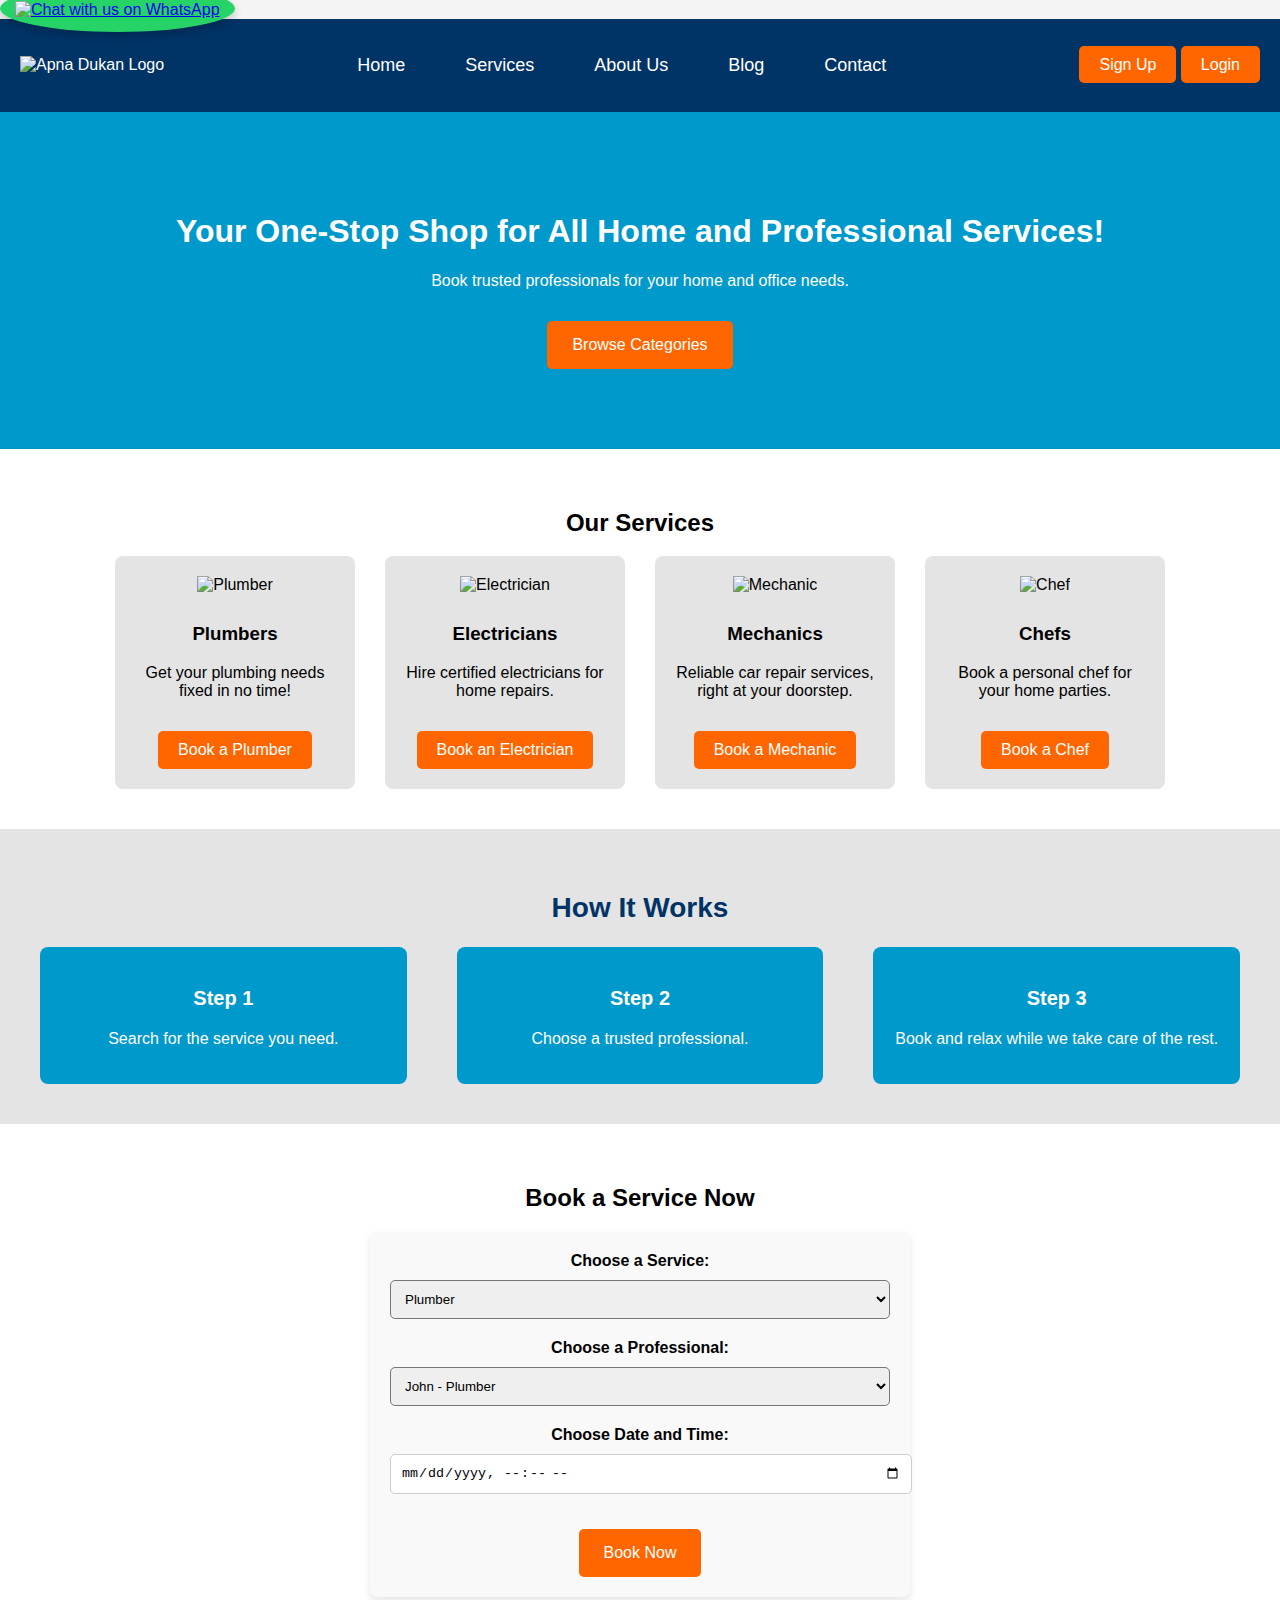
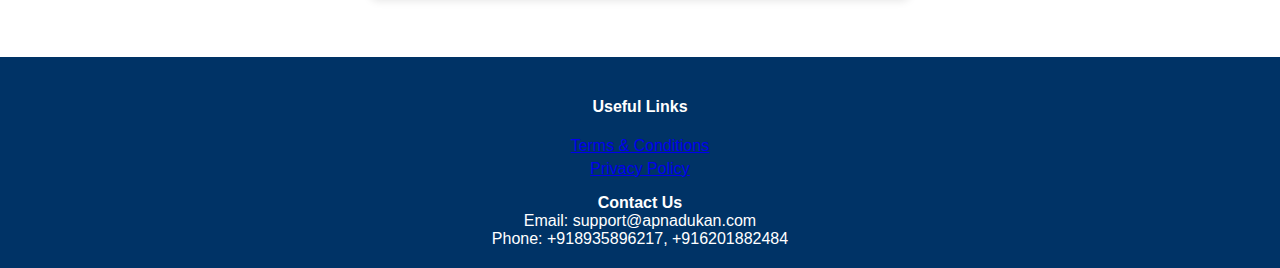
==== index.html @ 76e1aec9 "Apnadukan" ====
<!DOCTYPE html>
<html lang="en">
<head>
    <meta charset="UTF-8">
    <meta name="viewport" content="width=device-width, initial-scale=1.0">
    <meta name="description" content="Apna Dukan - Book Plumbers, Electricians, Mechanics, and other services online.">
    <meta name="keywords" content="Book Plumbers Online, Hire Local Electricians, Affordable Mechanics Near Me">
    <meta name="author" content="Apna Dukan">
    <title>Apna Dukan - Your One-Stop Shop for Home Services</title>
    <link rel="stylesheet" href="styles.css">
    <link rel="icon" href="favicon.ico" type="image/x-icon">
</head>
<body>
    <!-- WhatsApp Button -->
    <a href="https://wa.me/918935896217" target="_blank" class="whatsapp-button">
        <img src="https://img.freepik.com/free-vector/whatsapp-icon-design_23-2147900927.jpg?t=st=1734052934~exp=1734056534~hmac=d6571d8806880713b3794296e9ca2d9425437ab3c9b84e02272cd6833ab88f26&w=740" alt="Chat with us on WhatsApp" />
    </a>

    <!-- Navigation Bar -->
    <header>
        <nav>
            <div class="logo">
                <img src="https://encrypted-tbn0.gstatic.com/images?q=tbn:ANd9GcSuK33UytRw5ppQWr8VhZNRApxcK8v4Ab167OzTk5ACema3KgeKS_ghwzOnC4Yw_9pt8Wk&usqp=CAU" alt="Apna Dukan Logo">
            </div>
            <ul class="nav-links">
                <li><a href="#home">Home</a></li>
                <li><a href="#services">Services</a></li>
                <li><a href="about.html">About Us</a></li>
                <li><a href="https://apnadukan123456.blogspot.com/2024/12/apna-dukan-revolutionizing-household.html"target="_blank">Blog</a></li>
                <li><a href="#contact">Contact</a></li>
            </ul>
            <div class="cta-buttons">
                <a href="signup.html" class="button">Sign Up</a>
                <a href="signup.html" class="button">Login</a>
            </div>
        </nav>
    </header>

    <!-- Hero Section -->
    <section id="home" class="hero">
        <div class="hero-content">
            <h1>Your One-Stop Shop for All Home and Professional Services!</h1>
            <p>Book trusted professionals for your home and office needs.</p>
            <a href="#services" class="cta-button">Browse Categories</a>
        </div>
    </section>

    <!-- Service Categories Section -->
    <section id="services" class="service-categories">
        <h2>Our Services</h2>
        <div class="service-list">
            <div class="service-item">
                <img src="https://www.shutterstock.com/shutterstock/photos/2426451109/display_1500/stock-vector-cartoon-kid-plumber-holding-a-big-key-and-giving-thumb-2426451109.jpg" alt="Plumber">
                <h3>Plumbers</h3>
                <p>Get your plumbing needs fixed in no time!</p>
                <a href="plumbers.html" class="service-btn">Book a Plumber</a>
            </div>
            <div class="service-item">
                <img src="https://www.shutterstock.com/shutterstock/photos/1924190375/display_1500/stock-vector-working-electrician-with-tools-wires-tester-in-hands-vector-illustration-in-flat-cartoon-style-1924190375.jpg" alt="Electrician">
                <h3>Electricians</h3>
                <p>Hire certified electricians for home repairs.</p>
                <a href="electricians.html" class="service-btn">Book an Electrician</a>
            </div>
            <div class="service-item">
                <img src="https://www.shutterstock.com/shutterstock/photos/2390165555/display_1500/stock-vector-mechanic-man-mascot-logo-design-cartoon-car-mechanic-worker-mascot-vector-clipart-image-of-a-male-2390165555.jpg" alt="Mechanic">
                <h3>Mechanics</h3>
                <p>Reliable car repair services, right at your doorstep.</p>
                <a href="mechanics.html" class="service-btn">Book a Mechanic</a>
            </div>
            <div class="service-item">
                <img src="https://www.shutterstock.com/shutterstock/photos/2473996033/display_1500/stock-vector-chef-with-tray-of-food-in-hand-emblem-cooking-logo-vector-illustration-for-cafe-or-restaurant-menu-2473996033.jpg" alt="Chef">
                <h3>Chefs</h3>
                <p>Book a personal chef for your home parties.</p>
                <a href="chefs.html" class="service-btn">Book a Chef</a>
            </div>
        </div>
    </section>

    <!-- How It Works Section -->
    <section id="how-it-works" class="how-it-works">
        <h2>How It Works</h2>
        <div class="steps">
            <div class="step">
                <h3>Step 1</h3>
                <p>Search for the service you need.</p>
            </div>
            <div class="step">
                <h3>Step 2</h3>
                <p>Choose a trusted professional.</p>
            </div>
            <div class="step">
                <h3>Step 3</h3>
                <p>Book and relax while we take care of the rest.</p>
            </div>
        </div>
    </section>

    <!-- Booking Form -->
    <section id="booking" class="booking">
        <h2>Book a Service Now</h2>
        <form id="bookingForm">
            <label for="service">Choose a Service:</label>
            <select id="service" name="service" required>
                <option value="plumber">Plumber</option>
                <option value="electrician">Electrician</option>
                <option value="mechanic">Mechanic</option>
                <option value="chef">Chef</option>
            </select>

            <label for="professional">Choose a Professional:</label>
            <select id="professional" name="professional" required>
                <option value="john">John - Plumber</option>
                <option value="paul">Paul - Electrician</option>
                <option value="sam">Sam - Mechanic</option>
                <option value="raj">Raj - Chef</option>
            </select>

            <label for="date">Choose Date and Time:</label>
            <input type="datetime-local" id="date" name="date" required>

            <button type="submit" class="cta-button">Book Now</button>
        </form>
        <div id="confirmationMessage" class="confirmation"></div>
    </section>

    <!-- Footer Section -->
    <footer id="contact">
        <div class="footer-content">
            <div class="footer-links">
                <h4>Useful Links</h4>
                <ul>
                    <li><a href="#terms">Terms & Conditions</a></li>
                    <li><a href="#privacy">Privacy Policy</a></li>
                </ul>
            </div>
            <div class="footer-contact">
                <h4>Contact Us</h4>
                <p>Email: support@apnadukan.com</p>
                <p>Phone: +918935896217, +916201882484</p>
            </div>
        </div>
    </footer>

    <script src="scripts.js"></script>
</body>
</html>
---- styles.css ----
/* General Styles */
body {
    font-family: Arial, sans-serif;
    margin: 0;
    padding: 0;
    box-sizing: border-box;
    background-color: #f4f4f4;
}

header {
    background-color: #003366;
    color: white;
    padding: 20px;
}

nav {
    display: flex;
    justify-content: space-between;
    align-items: center;
}

.nav-links {
    list-style: none;
    display: flex;
    gap: 20px;
}

.nav-links li {
    margin: 0;
}

.nav-links a {
    color: white;
    text-decoration: none;
}

.cta-buttons a {
    background-color: #FF6600;
    color: white;
    padding: 10px 20px;
    border-radius: 5px;
    text-decoration: none;
}

.cta-buttons a:hover {
    background-color: #e65c00;
}

.hero {
    background-color: #0099cc;
    color: white;
    text-align: center;
    padding: 80px 20px;
}

.hero .cta-button {
    background-color: #FF6600;
    padding: 15px 25px;
    text-decoration: none;
    border-radius: 5px;
}

.service-categories {
    padding: 40px;
    text-align: center;
    background-color: white;
}

.service-categories .service-list {
    display: flex;
    justify-content: center;
    gap: 30px;
}

.service-item {
    background-color: #e4e4e4;
    padding: 20px;
    border-radius: 8px;
    width: 200px;
    text-align: center;
}

.service-item img {
    width: 50px;
    height: 50px;
    margin-bottom: 10px;
}

.service-btn {
    display: inline-block;
    margin-top: 15px;
    background-color: #FF6600;
    padding: 10px 20px;
    color: white;
    text-decoration: none;
    border-radius: 5px;
}

.service-btn:hover {
    background-color: #e65c00;
}

.how-it-works {
    background-color: #e4e4e4;
    padding: 40px;
    text-align: center;
}

.steps {
    display: flex;
    justify-content: center;
    gap: 50px;
}

.step {
    background-color: #0099cc;
    color: white;
    padding: 20px;
    border-radius: 8px;
    width: 200px;
}

.booking {
    padding: 40px;
    background-color: white;
    text-align: center;
}

.booking form {
    max-width: 500px;
    margin: 0 auto;
    background-color: #f9f9f9;
    padding: 20px;
    border-radius: 8px;
}

.booking label {
    display: block;
    margin-bottom: 10px;
    font-weight: bold;
}

.booking select, .booking input {
    width: 100%;
    padding: 10px;
    margin-bottom: 20px;
    border-radius: 5px;
}

.booking button {
    background-color: #FF6600;
    color: white;
    padding: 15px 25px;
    border: none;
    border-radius: 5px;
    cursor: pointer;
}

.booking button:hover {
    background-color: #e65c00;
}

.confirmation {
    margin-top: 20px;
    color: green;
    font-size: 18px;
}

footer {
    background-color: #003366;
    color: white;
    padding: 20px;
    text-align: center;
}

footer .footer-links ul {
    list-style: none;
    padding: 0;
}

footer .footer-links ul li {
    margin: 5px 0;
}

footer .footer-contact h4 {
    margin: 0;
}

/* WhatsApp Button */
.whatsapp-button {
    bottom: 20px;
    right: 20px;
    background-color: #25D366;
    padding: 15px;
    border-radius: 50%;
    box-shadow: 0 4px 8px rgba(0, 0, 0, 0.2);
    z-index: 1000;
}

.whatsapp-button img {
    width: 50px;
    height: 50px;
    vertical-align: middle;
}
/* Service Details Page */
.service-details {
    padding: 40px;
    background-color: #f9f9f9;
}

.service-details h1 {
    text-align: center;
    font-size: 36px;
    color: #003366;
}

.service-description {
    text-align: center;
    margin-bottom: 40px;
}

.service-description img {
    width: 100%;
    max-width: 600px;
    margin-top: 20px;
    border-radius: 8px;
}

.service-details ul {
    list-style: none;
    padding: 0;
    text-align: center;
}

.service-details ul li {
    font-size: 18px;
    margin-bottom: 10px;
}

.service-details h3 {
    font-size: 28px;
    text-align: center;
    margin-top: 40px;
}

form {
    max-width: 500px;
    margin: 0 auto;
    background-color: #fff;
    padding: 20px;
    border-radius: 8px;
    box-shadow: 0 4px 8px rgba(0, 0, 0, 0.1);
}

form label {
    display: block;
    margin-bottom: 10px;
    font-weight: bold;
}

form input,
form textarea {
    width: 100%;
    padding: 10px;
    margin-bottom: 20px;
    border-radius: 5px;
    border: 1px solid #ccc;
}

form button {
    background-color: #FF6600;
    color: white;
    padding: 15px 25px;
    border: none;
    border-radius: 5px;
    cursor: pointer;
}

form button:hover {
    background-color: #e65c00;
}

.confirmation {
    margin-top: 20px;
    color: green;
    font-size: 18px;
}

footer {
    background-color: #003366;
    color: white;
    padding: 20px;
    text-align: center;
}

footer .footer-content p {
    margin: 0;
    font-size: 16px;
}
/* General Styles */
body {
    font-family: Arial, sans-serif;
    margin: 0;
    padding: 0;
    background-color: #f4f4f4;
}

/* Header */
header {
    background-color: #003366;
    color: white;
    padding: 20px;
}

header nav .logo img {
    height: 50px;
}

header nav .nav-links {
    list-style: none;
    padding: 0;
    text-align: center;
}

header nav .nav-links li {
    display: inline;
    margin: 0 20px;
}

header nav .nav-links a {
    color: white;
    text-decoration: none;
    font-size: 18px;
}

header nav .nav-links .active {
    font-weight: bold;
}

/* Service Introduction */
.service-intro {
    text-align: center;
    padding: 40px;
    background-color: #FF6600;
    color: white;
}

.service-intro h1 {
    font-size: 36px;
}

/* How It Works */
.how-it-works {
    text-align: center;
    padding: 40px;
}

.how-it-works h2 {
    font-size: 28px;
    color: #003366;
}

.steps {
    display: flex;
    justify-content: space-around;
}

.step {
    width: 30%;
    text-align: center;
}

.step img {
    width: 50px;
    margin-bottom: 10px;
}

.step h3 {
    font-size: 20px;
}

/* Plumber Profiles */
.plumber-profiles {
    padding: 40px;
    background-color: #ffffff;
    text-align: center;
}

.plumber-profiles h2 {
    font-size: 28px;
}

.profile-cards {
    display: flex;
    justify-content: space-around;
}

.profile-card {
    background-color: #f9f9f9;
    border: 1px solid #ddd;
    padding: 20px;
    width: 30%;
    text-align: center;
    border-radius: 8px;
}

.profile-card img {
    width: 100%;
    height: 150px;
    object-fit: cover;
}

.profile-card h3 {
    margin: 15px 0;
}

.profile-card .rating {
    color: #FF6600;
}

.profile-card .cta-button {
    background-color: #FF6600;
    color: white;
    padding: 10px 20px;
    border: none;
    border-radius: 5px;
    cursor: pointer;
}

.profile-card .cta-button:hover {
    background-color: #e65c00;
}

/* Booking Form */
.book-plumber {
    padding: 40px;
    background-color: #f4f4f4;
    text-align: center;
}

.book-plumber form {
    background-color: white;
    padding: 20px;
    border-radius: 8px;
    display: inline-block;
    width: 40%;
}

.book-plumber form input,
.book-plumber form textarea {
    width: 100%;
    padding: 10px;
    margin-bottom: 20px;
    border-radius: 5px;
    border: 1px solid #ccc;
}

.book-plumber form button {
    background-color: #FF6600;
    color: white;
    padding: 15px 25px;
    border: none;
    border-radius: 5px;
    cursor: pointer;
}

.book-plumber form button:hover {
    background-color: #e65c00;
}

/* Testimonials */
.testimonials {
    padding: 40px;
    text-align: center;
}

.testimonial-cards {
    display: flex;
    justify-content: space-around;
}

.testimonial-card {
    background-color: white;
    padding: 20px;
    width: 40%;
    box-shadow: 0 0 10px rgba(0, 0, 0, 0.1);
    border-radius: 8px;
}

.testimonial-card p {
    font-style: italic;
}

/* Contact Section */
.contact {
    padding: 40px;
    background-color: #003366;
    color: white;
    text-align: center;
}

.contact .cta-button {
    background-color: #FF6600;
    color: white;
    padding: 15px 25px;
    border: none;
    border-radius: 5px;
    cursor: pointer;
}

.contact .cta-button:hover {
    background-color: #e65c00;
}

/* Footer */
footer {
    background-color: #003366;
    color: white;
    text-align: center;
    padding: 20px;
}
/* General Styles */
body {
    font-family: Arial, sans-serif;
    margin: 0;
    padding: 0;
    background-color: #f4f4f4;
}

/* Header */
header {
    background-color: #003366;
    color: white;
    padding: 20px;
}

header nav .logo img {
    height: 50px;
}

header nav .nav-links {
    list-style: none;
    padding: 0;
    text-align: center;
}

header nav .nav-links li {
    display: inline;
    margin: 0 20px;
}

header nav .nav-links a {
    color: white;
    text-decoration: none;
    font-size: 18px;
}

header nav .nav-links .active {
    font-weight: bold;
}

/* Sign-Up Section */
.signup-section {
    padding: 40px;
    text-align: center;
    background-color: #ffffff;
    width: 50%;
    margin: 0 auto;
    border-radius: 8px;
    box-shadow: 0 4px 6px rgba(0, 0, 0, 0.1);
}

.signup-section h2 {
    font-size: 30px;
    margin-bottom: 20px;
    color: #003366;
}

.signup-section form {
    width: 100%;
}

.signup-section form input {
    width: 100%;
    padding: 10px;
    margin-bottom: 15px;
    border-radius: 5px;
    border: 1px solid #ccc;
    font-size: 16px;
}

.signup-section form button {
    background-color: #FF6600;
    color: white;
    padding: 15px 25px;
    border: none;
    border-radius: 5px;
    cursor: pointer;
    font-size: 16px;
}

.signup-section form button:hover {
    background-color: #e65c00;
}

/* Error Message */
.error-message {
    color: red;
    font-size: 16px;
    margin-top: 15px;
}

/* Footer */
footer {
    background-color: #003366;
    color: white;
    text-align: center;
    padding: 20px;
}
/* General Styles */
body {
    font-family: Arial, sans-serif;
    margin: 0;
    padding: 0;
    background-color: #f4f4f4;
}

/* Header */
header {
    background-color: #003366;
    color: white;
    padding: 20px;
}

header nav .logo img {
    height: 50px;
}

header nav .nav-links {
    list-style: none;
    padding: 0;
    text-align: center;
}

header nav .nav-links li {
    display: inline;
    margin: 0 20px;
}

header nav .nav-links a {
    color: white;
    text-decoration: none;
    font-size: 18px;
}

header nav .nav-links .active {
    font-weight: bold;
}

/* Service Section */
.service-section {
    text-align: center;
    padding: 40px;
    background-color: #ffffff;
}

.service-section h2 {
    font-size: 32px;
    margin-bottom: 20px;
    color: #003366;
}

.service-section p {
    font-size: 18px;
    margin-bottom: 30px;
}

.service-cards {
    display: grid;
    grid-template-columns: repeat(4, 1fr);
    gap: 20px;
    margin-top: 20px;
}

.service-card {
    background-color: #f9f9f9;
    padding: 20px;
    border-radius: 8px;
    box-shadow: 0 4px 6px rgba(0, 0, 0, 0.1);
}

.service-card img {
    width: 100%;
    border-radius: 8px;
    margin-bottom: 15px;
}

.service-card h3 {
    font-size: 24px;
    color: #003366;
    margin-bottom: 10px;
}

.service-card p {
    font-size: 16px;
    color: #555;
}

.cta-button {
    background-color: #FF6600;
    color: white;
    padding: 10px 20px;
    text-decoration: none;
    border-radius: 5px;
    font-size: 16px;
    display: inline-block;
    margin-top: 15px;
}

.cta-button:hover {
    background-color: #e65c00;
}

/* Footer */
footer {
    background-color: #003366;
    color: white;
    text-align: center;
    padding: 20px;
}
/* General Styles */
body {
    font-family: Arial, sans-serif;
    margin: 0;
    padding: 0;
    background-color: #f4f4f4;
}

/* Header */
header {
    background-color: #003366;
    color: white;
    padding: 20px;
}

header nav .logo img {
    height: 50px;
}

header nav .nav-links {
    list-style: none;
    padding: 0;
    text-align: center;
}

header nav .nav-links li {
    display: inline;
    margin: 0 20px;
}

header nav .nav-links a {
    color: white;
    text-decoration: none;
    font-size: 18px;
}

header nav .nav-links .active {
    font-weight: bold;
}

/* Service Section */
.service-section {
    text-align: center;
    padding: 40px;
    background-color: #ffffff;
}

.service-section h2 {
    font-size: 32px;
    margin-bottom: 20px;
    color: #003366;
}

.service-section p {
    font-size: 18px;
    margin-bottom: 30px;
}

.service-cards {
    display: grid;
    grid-template-columns: repeat(4, 1fr);
    gap: 20px;
    margin-top: 20px;
}

.service-card {
    background-color: #f9f9f9;
    padding: 20px;
    border-radius: 8px;
    box-shadow: 0 4px 6px rgba(0, 0, 0, 0.1);
}

.service-card img {
    width: 100%;
    border-radius: 8px;
    margin-bottom: 15px;
}

.service-card h3 {
    font-size: 24px;
    color: #003366;
    margin-bottom: 10px;
}

.service-card p {
    font-size: 16px;
    color: #555;
}

.cta-button {
    background-color: #FF6600;
    color: white;
    padding: 10px 20px;
    text-decoration: none;
    border-radius: 5px;
    font-size: 16px;
    display: inline-block;
    margin-top: 15px;
}

.cta-button:hover {
    background-color: #e65c00;
}

/* Footer */
footer {
    background-color: #003366;
    color: white;
    text-align: center;
    padding: 20px;
}
/* General Styles */
body {
    font-family: Arial, sans-serif;
    margin: 0;
    padding: 0;
    background-color: #f4f4f4;
}

/* Header */
header {
    background-color: #003366;
    color: white;
    padding: 20px;
}

header nav .logo img {
    height: 50px;
}

header nav .nav-links {
    list-style: none;
    padding: 0;
    text-align: center;
}

header nav .nav-links li {
    display: inline;
    margin: 0 20px;
}

header nav .nav-links a {
    color: white;
    text-decoration: none;
    font-size: 18px;
}

header nav .nav-links .active {
    font-weight: bold;
}

/* Service Section */
.service-section {
    text-align: center;
    padding: 40px;
    background-color: #ffffff;
}

.service-section h2 {
    font-size: 32px;
    margin-bottom: 20px;
    color: #003366;
}

.service-section p {
    font-size: 18px;
    margin-bottom: 30px;
}

.service-cards {
    display: grid;
    grid-template-columns: repeat(4, 1fr);
    gap: 20px;
    margin-top: 20px;
}

.service-card {
    background-color: #f9f9f9;
    padding: 20px;
    border-radius: 8px;
    box-shadow: 0 4px 6px rgba(0, 0, 0, 0.1);
}

.service-card img {
    width: 100%;
    border-radius: 8px;
    margin-bottom: 15px;
}

.service-card h3 {
    font-size: 24px;
    color: #003366;
    margin-bottom: 10px;
}

.service-card p {
    font-size: 16px;
    color: #555;
}

.cta-button {
    background-color: #FF6600;
    color: white;
    padding: 10px 20px;
    text-decoration: none;
    border-radius: 5px;
    font-size: 16px;
    display: inline-block;
    margin-top: 15px;
}

.cta-button:hover {
    background-color: #e65c00;
}

/* Footer */
footer {
    background-color: #003366;
    color: white;
    text-align: center;
    padding: 20px;
}
/* General Styles */
body {
    font-family: Arial, sans-serif;
    margin: 0;
    padding: 0;
    background-color: #f4f4f4;
}

/* Header */
header {
    background-color: #003366;
    color: white;
    padding: 20px;
}

header nav .logo img {
    height: 50px;
}

header nav .nav-links {
    list-style: none;
    padding: 0;
    text-align: center;
}

header nav .nav-links li {
    display: inline;
    margin: 0 20px;
}

header nav .nav-links a {
    color: white;
    text-decoration: none;
    font-size: 18px;
}

header nav .nav-links .active {
    font-weight: bold;
}

/* About Us Section */
.about-section {
    text-align: center;
    padding: 40px;
    background-color: #ffffff;
}

.about-section h2 {
    font-size: 32px;
    margin-bottom: 20px;
    color: #003366;
}

.about-section p {
    font-size: 18px;
    margin-bottom: 30px;
}

.about-content h3 {
    font-size: 24px;
    color: #003366;
    margin-bottom: 10px;
    margin-top: 30px;
}

.about-content p, .about-content ul {
    font-size: 16px;
    color: #555;
    text-align: left;
    margin: 0 auto;
    max-width: 900px;
}

.about-content ul {
    list-style-type: none;
    padding-left: 20px;
}

.about-content ul li {
    margin-bottom: 10px;
}

/* Footer */
footer {
    background-color: #003366;
    color: white;
    text-align: center;
    padding: 20px;
}
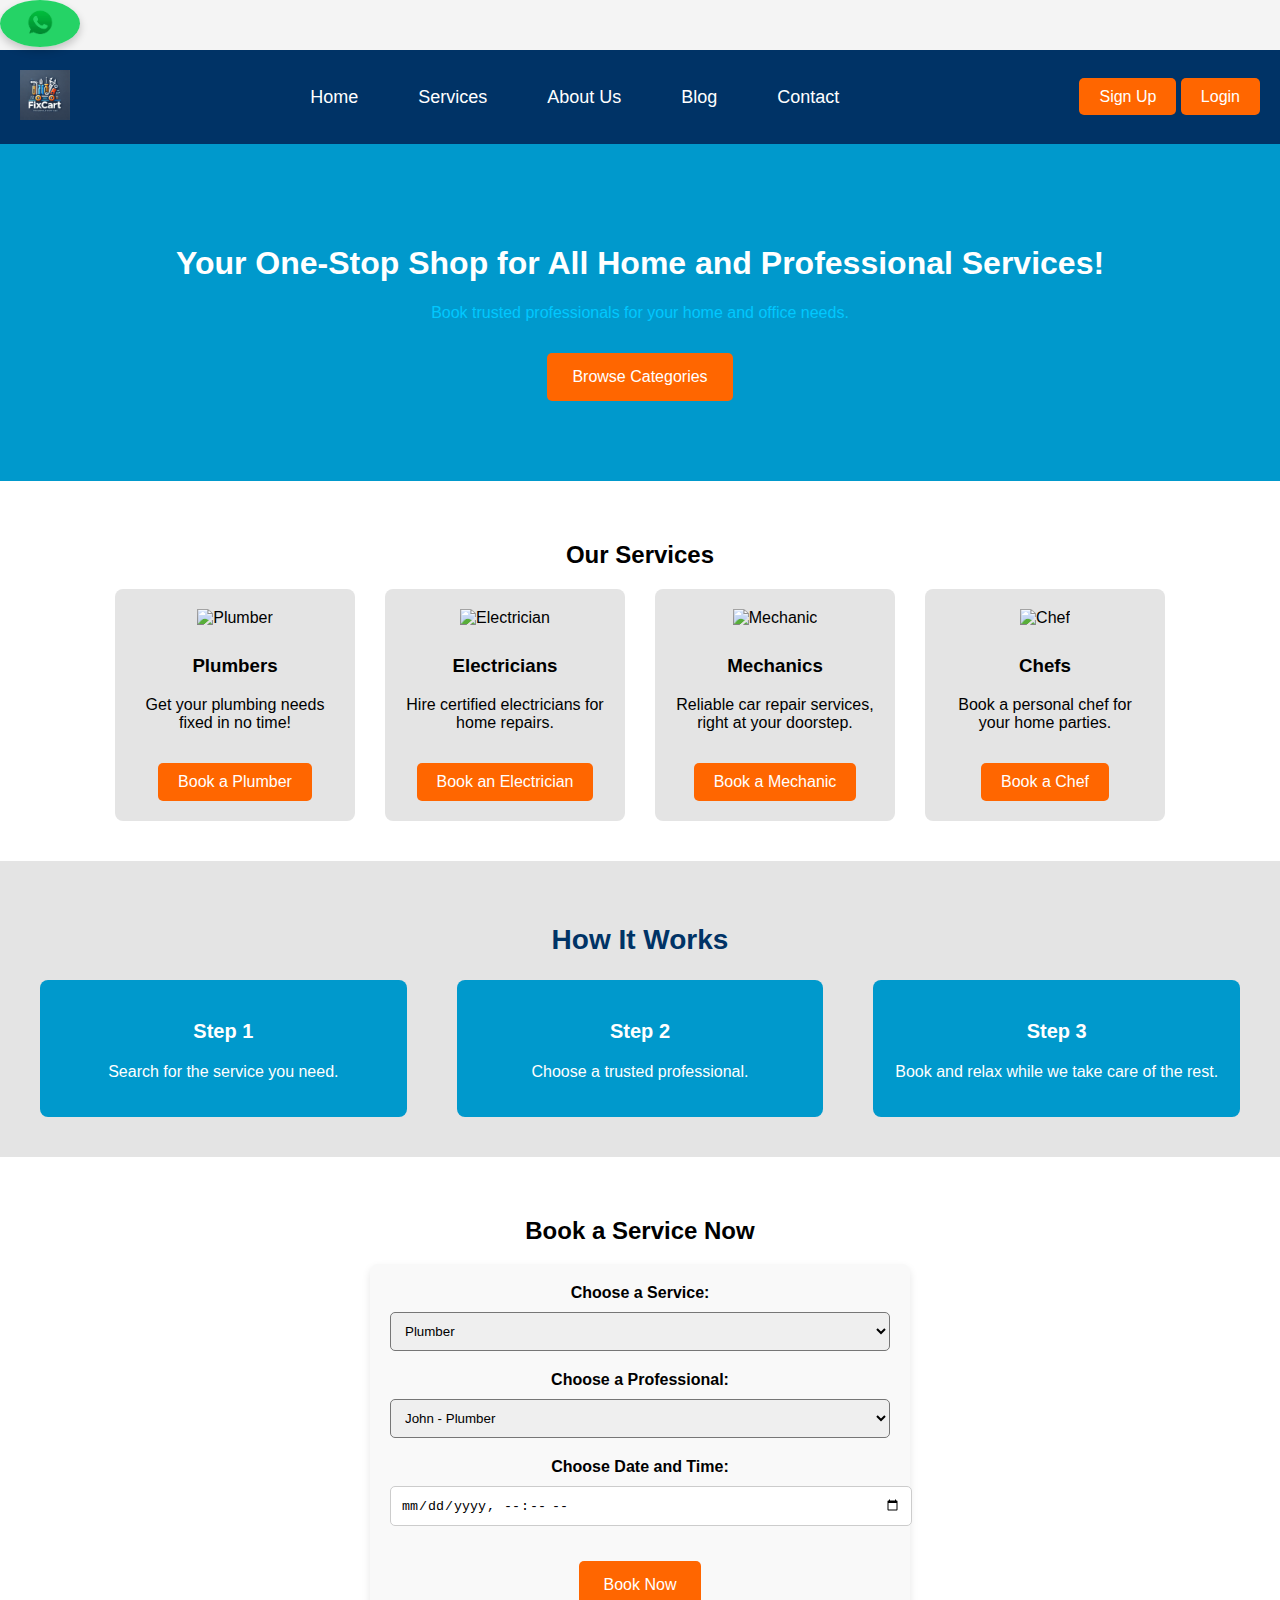
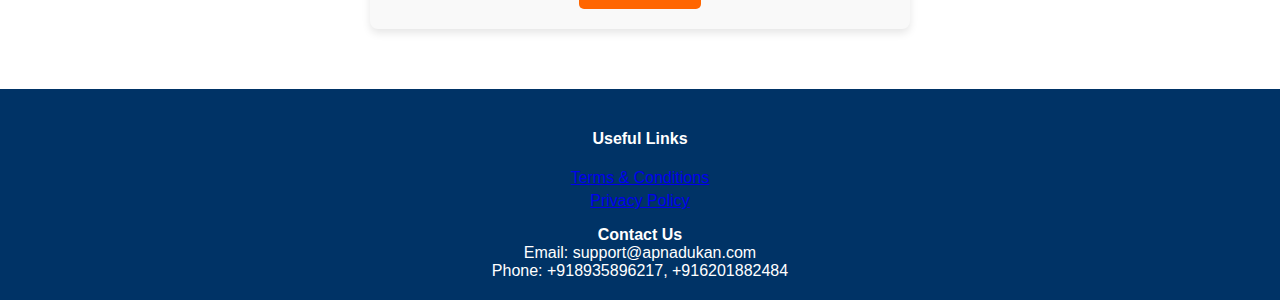
==== commit 2da762cd: "index.html" ====
--- a/index.html
+++ b/index.html
@@ -6,21 +6,21 @@
     <meta name="description" content="Apna Dukan - Book Plumbers, Electricians, Mechanics, and other services online.">
     <meta name="keywords" content="Book Plumbers Online, Hire Local Electricians, Affordable Mechanics Near Me">
     <meta name="author" content="Apna Dukan">
-    <title>Apna Dukan - Your One-Stop Shop for Home Services</title>
+    <title>FixCart - Your One-Stop Shop for Home Services</title>
     <link rel="stylesheet" href="styles.css">
     <link rel="icon" href="favicon.ico" type="image/x-icon">
 </head>
 <body>
     <!-- WhatsApp Button -->
     <a href="https://wa.me/918935896217" target="_blank" class="whatsapp-button">
-        <img src="https://img.freepik.com/free-vector/whatsapp-icon-design_23-2147900927.jpg?t=st=1734052934~exp=1734056534~hmac=d6571d8806880713b3794296e9ca2d9425437ab3c9b84e02272cd6833ab88f26&w=740" alt="Chat with us on WhatsApp" />
+        <img src="rb_2147900927-removebg-preview.png" alt="Chat with us on WhatsApp" />
     </a>
 
     <!-- Navigation Bar -->
     <header>
         <nav>
             <div class="logo">
-                <img src="https://encrypted-tbn0.gstatic.com/images?q=tbn:ANd9GcSuK33UytRw5ppQWr8VhZNRApxcK8v4Ab167OzTk5ACema3KgeKS_ghwzOnC4Yw_9pt8Wk&usqp=CAU" alt="Apna Dukan Logo">
+                <img src="6666f19a-5b13-4b01-8b90-e3f5c763ce26 (1).jpg" alt="Apna Dukan Logo">
             </div>
             <ul class="nav-links">
                 <li><a href="#home">Home</a></li>
@@ -39,8 +39,8 @@
     <!-- Hero Section -->
     <section id="home" class="hero">
         <div class="hero-content">
-            <h1>Your One-Stop Shop for All Home and Professional Services!</h1>
-            <p>Book trusted professionals for your home and office needs.</p>
+            <h1 style="color: rgb(blue,brown, black, yellow);">Your One-Stop Shop for All Home and Professional Services!</h1>
+        <p style="color: rgb(0, 200, 255);">Book trusted professionals for your home and office needs.</p>
             <a href="#services" class="cta-button">Browse Categories</a>
         </div>
     </section>
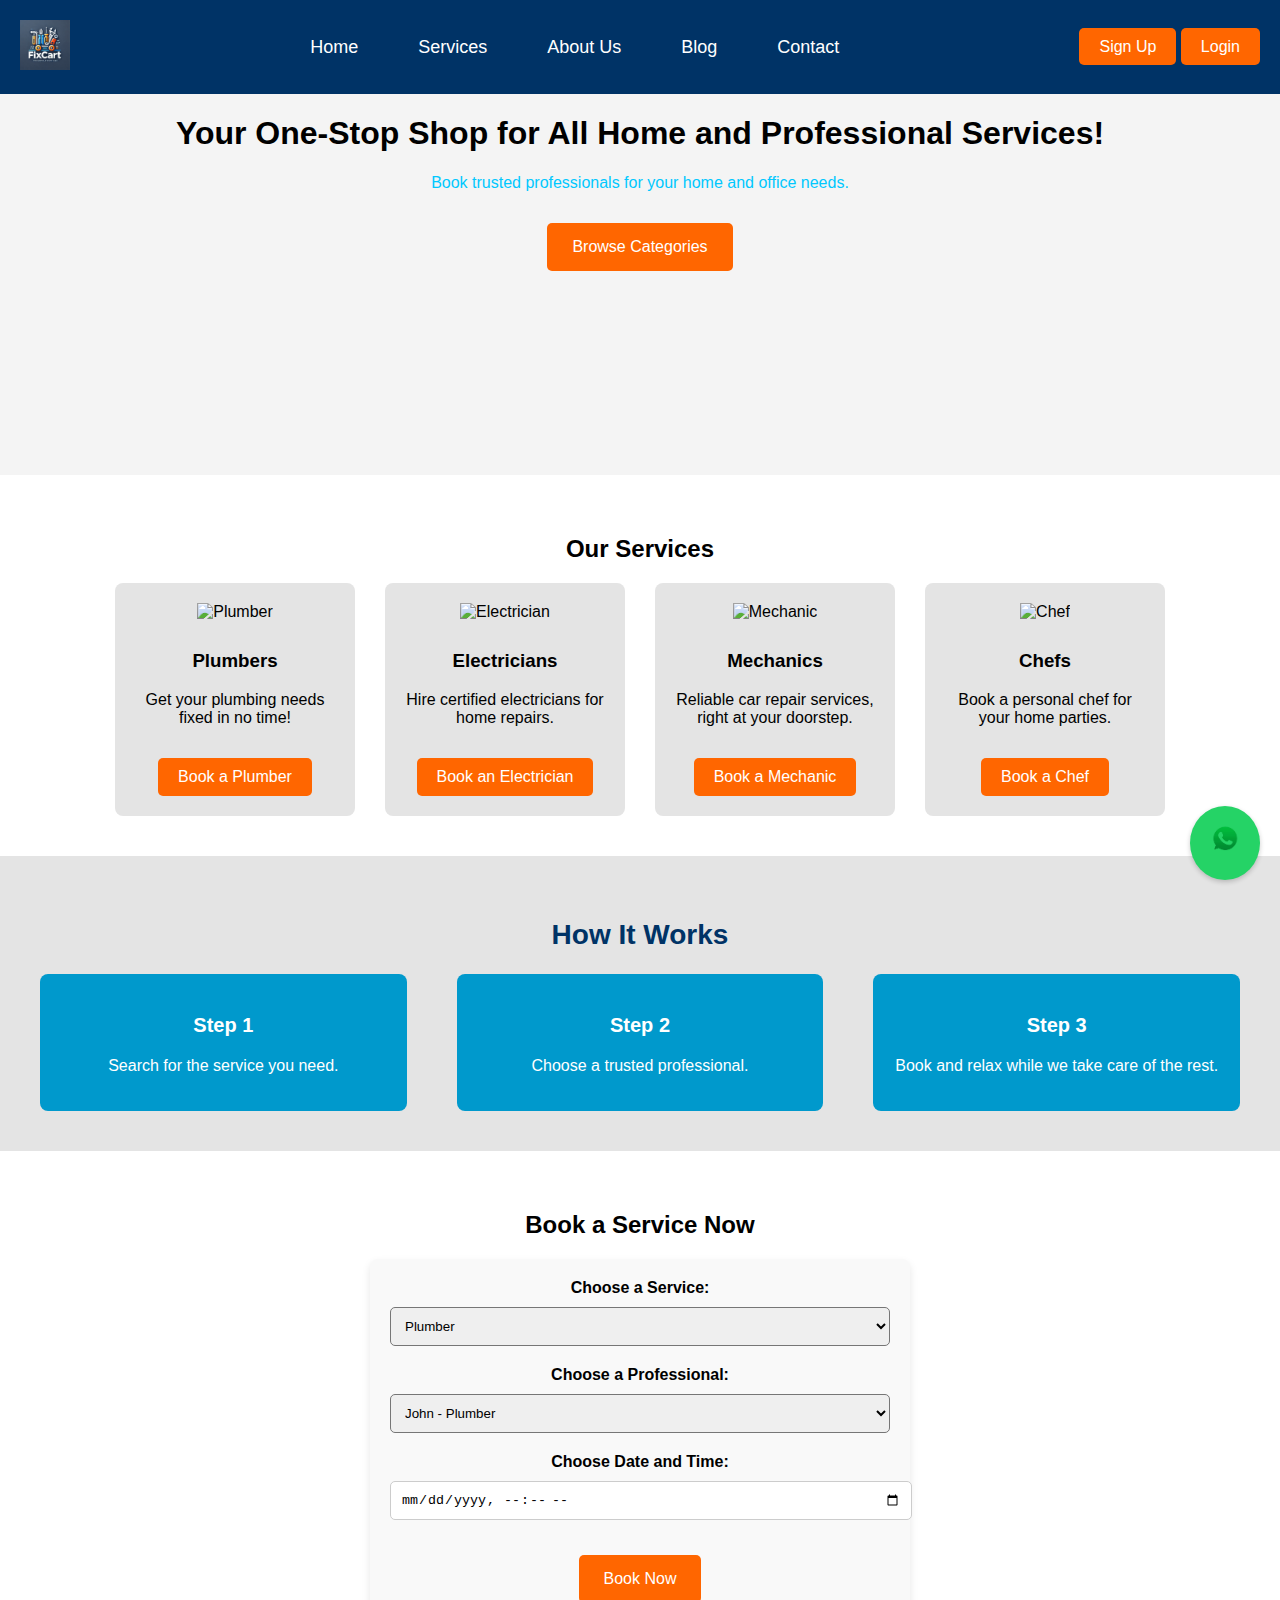
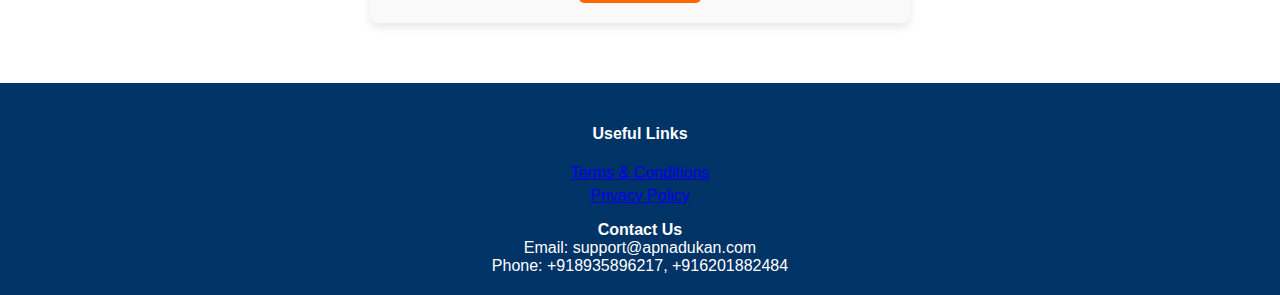
==== commit dfe2eb6a: "index.html" ====
--- a/index.html
+++ b/index.html
@@ -26,7 +26,7 @@
                 <li><a href="#home">Home</a></li>
                 <li><a href="#services">Services</a></li>
                 <li><a href="about.html">About Us</a></li>
-                <li><a href="https://apnadukan123456.blogspot.com/2024/12/apna-dukan-revolutionizing-household.html"target="_blank">Blog</a></li>
+                <li><a href="https://fixcart121.blogspot.com/2024/12/fixcart.html"target="_blank">Blog</a></li>
                 <li><a href="#contact">Contact</a></li>
             </ul>
             <div class="cta-buttons">
--- a/styles.css
+++ b/styles.css
@@ -47,10 +47,21 @@
 }
 
 .hero {
-    background-color: #0099cc;
-    color: white;
-    text-align: center;
-    padding: 80px 20px;
+    position: relative;
+    height: 40vh;
+    background-size: cover;
+    background-position: center;
+    animation: slide 15s infinite;
+    text-align: center;
+}
+
+@keyframes slide {
+    0% { background-image: url('https://img.freepik.com/free-photo/woman-repairer-with-painting-roller-isolated-talking-phone_1303-14247.jpg?t=st=1735105817~exp=1735109417~hmac=04ded3f615eb763540300d49085836add5c6dc2607b107bbab12b8c3f7fc0c0d&w=996'); }
+    20% { background-image: url('https://img.freepik.com/free-photo/young-couple-construction-worker-uniform-cap-holding-paint-roller-surprised-guy-standing-with-closed-posture-excited-girl-making-bunny-ears-guys-head_141793-78856.jpg?t=st=1735106373~exp=1735109973~hmac=6eceea0d383320b2298e599082822dace165d107d0d1ad6eaf9739a3c5ecacca&w=996'); }
+    40% { background-image: url('https://img.freepik.com/free-photo/young-cute-family-repairs-room_1157-24898.jpg?t=st=1735106427~exp=1735110027~hmac=a71d91c8840b3c72010cd1e13b2cb29ca16526149cd2e75de3209c5aa3bd3674&w=996'); }
+    60% { background-image: url('https://img.freepik.com/free-photo/confident-young-caucasian-girl-with-pixie-haircut-holding-hammer-putting-hand-waist-isolated-purple-background-with-copy-space_141793-88249.jpg?t=st=1735106461~exp=1735110061~hmac=ed22adeefca038af7a91695a145a4581125b505f6c8f3a59f81fadff6950d755&w=900'); }
+    80% { background-image: url('https://img.freepik.com/free-vector/character-illustration-home-improvement-concept_53876-66089.jpg?t=st=1735106488~exp=1735110088~hmac=71c8e70c3444e9a7f65e3bba0c2b695f5e318c6aff9dfb745b71f89f2bb129fa&w=900'); }
+    100% { background-image: url('https://img.freepik.com/free-photo/male-female-manual-workers-shrugging-their-shoulders-with-dubious-expressions-knowing-what-begin-their-work-with-young-man-holding-drilling-machine-having-some-doubts-uncertainty_273609-7944.jpg?t=st=1735106527~exp=1735110127~hmac=b194807cd16e83376612490c0cc24c068ed5a55150e6e765c77fc73c90d33efd&w=996'); }
 }
 
 .hero .cta-button {
@@ -188,19 +199,19 @@
 
 /* WhatsApp Button */
 .whatsapp-button {
+    position: fixed;
     bottom: 20px;
     right: 20px;
+    z-index: 1000;
     background-color: #25D366;
-    padding: 15px;
     border-radius: 50%;
-    box-shadow: 0 4px 8px rgba(0, 0, 0, 0.2);
-    z-index: 1000;
+    padding: 10px;
+    box-shadow: 0 2px 5px rgba(0, 0, 0, 0.2);
 }
 
 .whatsapp-button img {
     width: 50px;
     height: 50px;
-    vertical-align: middle;
 }
 /* Service Details Page */
 .service-details {
@@ -1039,3 +1050,4 @@
     text-align: center;
     padding: 20px;
 }
+
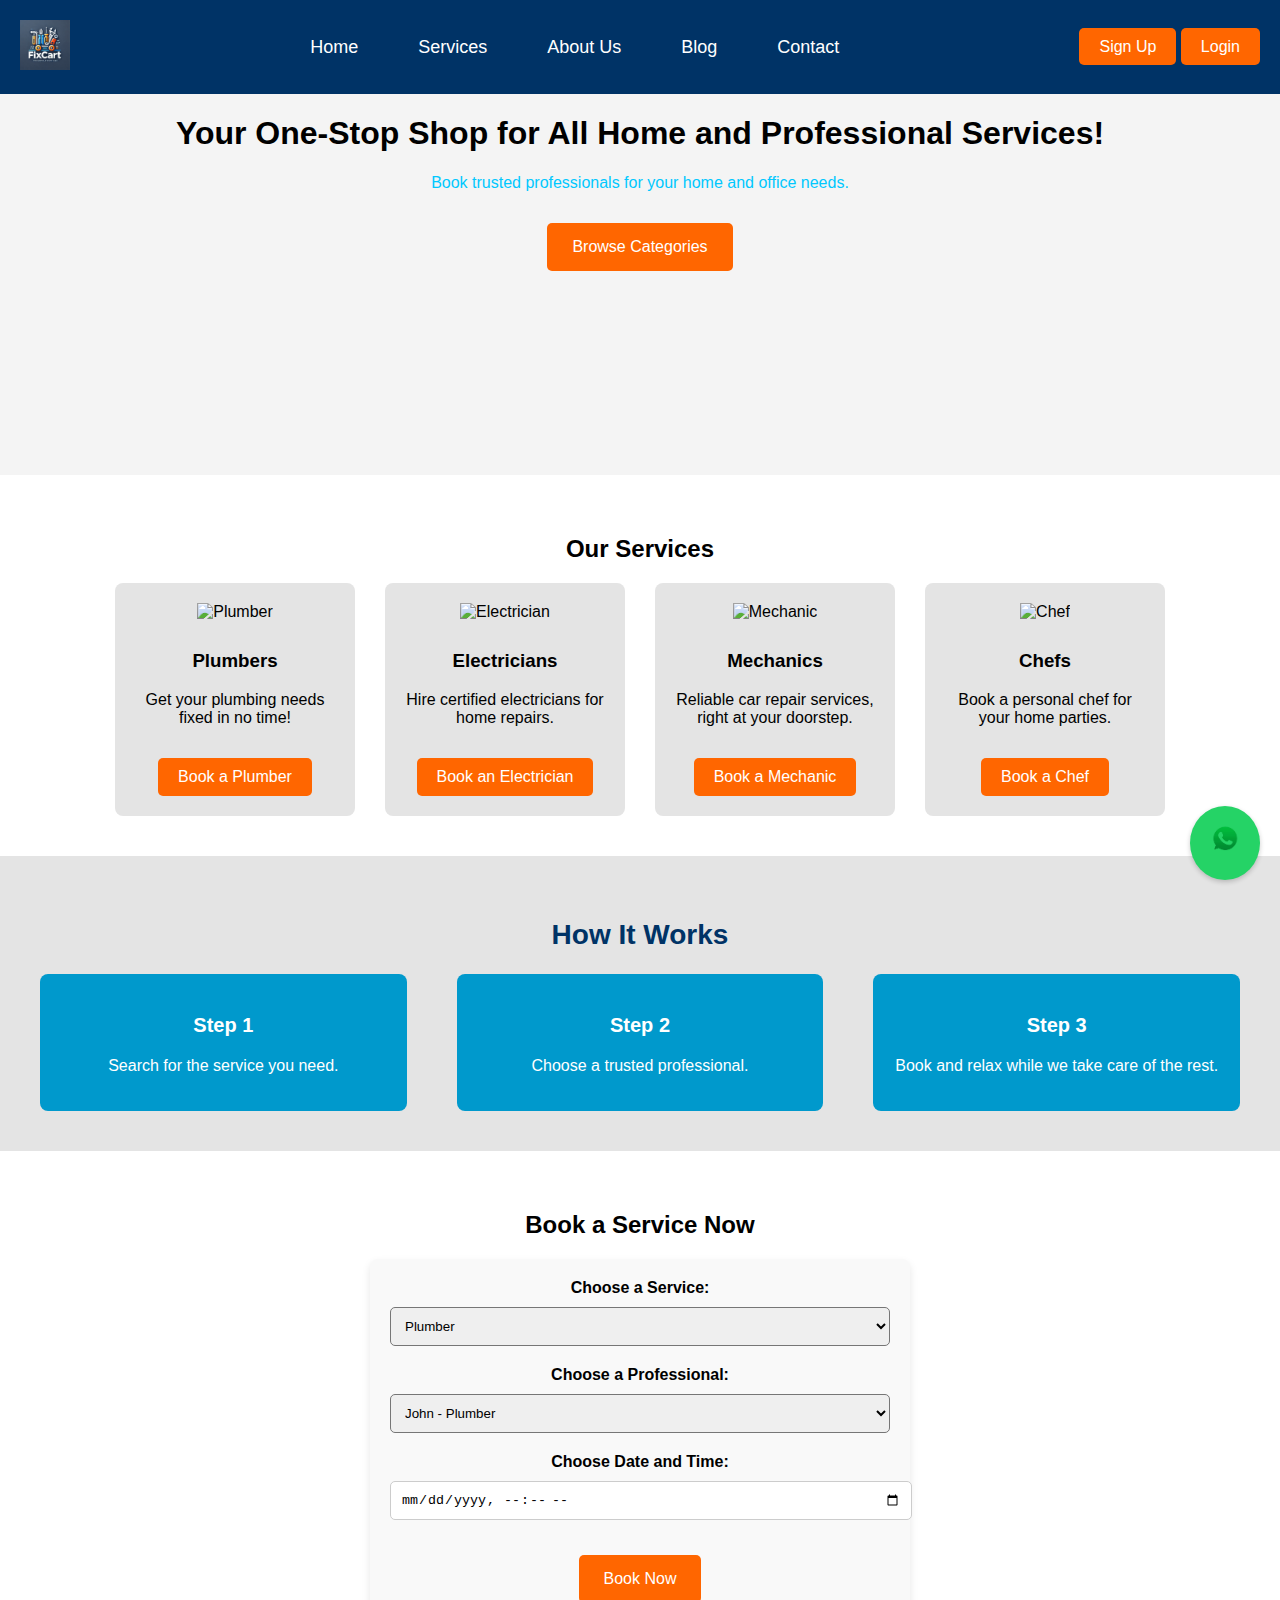
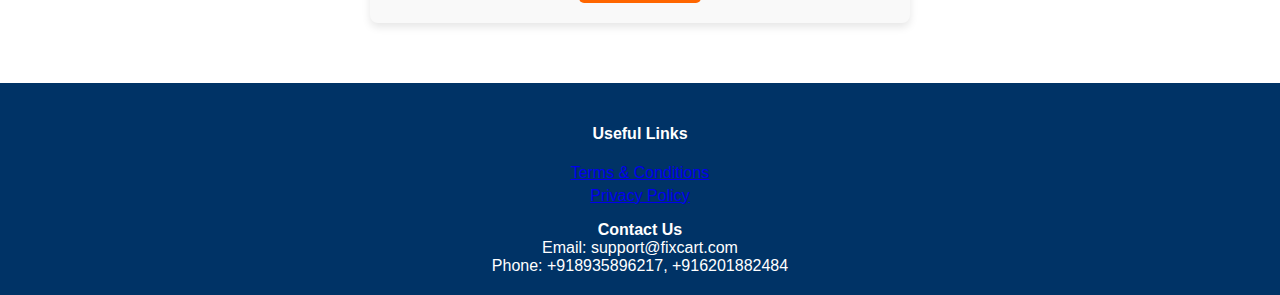
==== commit 99187061: "index.html" ====
--- a/index.html
+++ b/index.html
@@ -3,9 +3,9 @@
 <head>
     <meta charset="UTF-8">
     <meta name="viewport" content="width=device-width, initial-scale=1.0">
-    <meta name="description" content="Apna Dukan - Book Plumbers, Electricians, Mechanics, and other services online.">
+    <meta name="description" content="FixCart - Book Plumbers, Electricians, Mechanics, and other services online.">
     <meta name="keywords" content="Book Plumbers Online, Hire Local Electricians, Affordable Mechanics Near Me">
-    <meta name="author" content="Apna Dukan">
+    <meta name="author" content="Fixcart">
     <title>FixCart - Your One-Stop Shop for Home Services</title>
     <link rel="stylesheet" href="styles.css">
     <link rel="icon" href="favicon.ico" type="image/x-icon">
@@ -135,7 +135,7 @@
             </div>
             <div class="footer-contact">
                 <h4>Contact Us</h4>
-                <p>Email: support@apnadukan.com</p>
+                <p>Email: support@fixcart.com</p>
                 <p>Phone: +918935896217, +916201882484</p>
             </div>
         </div>
